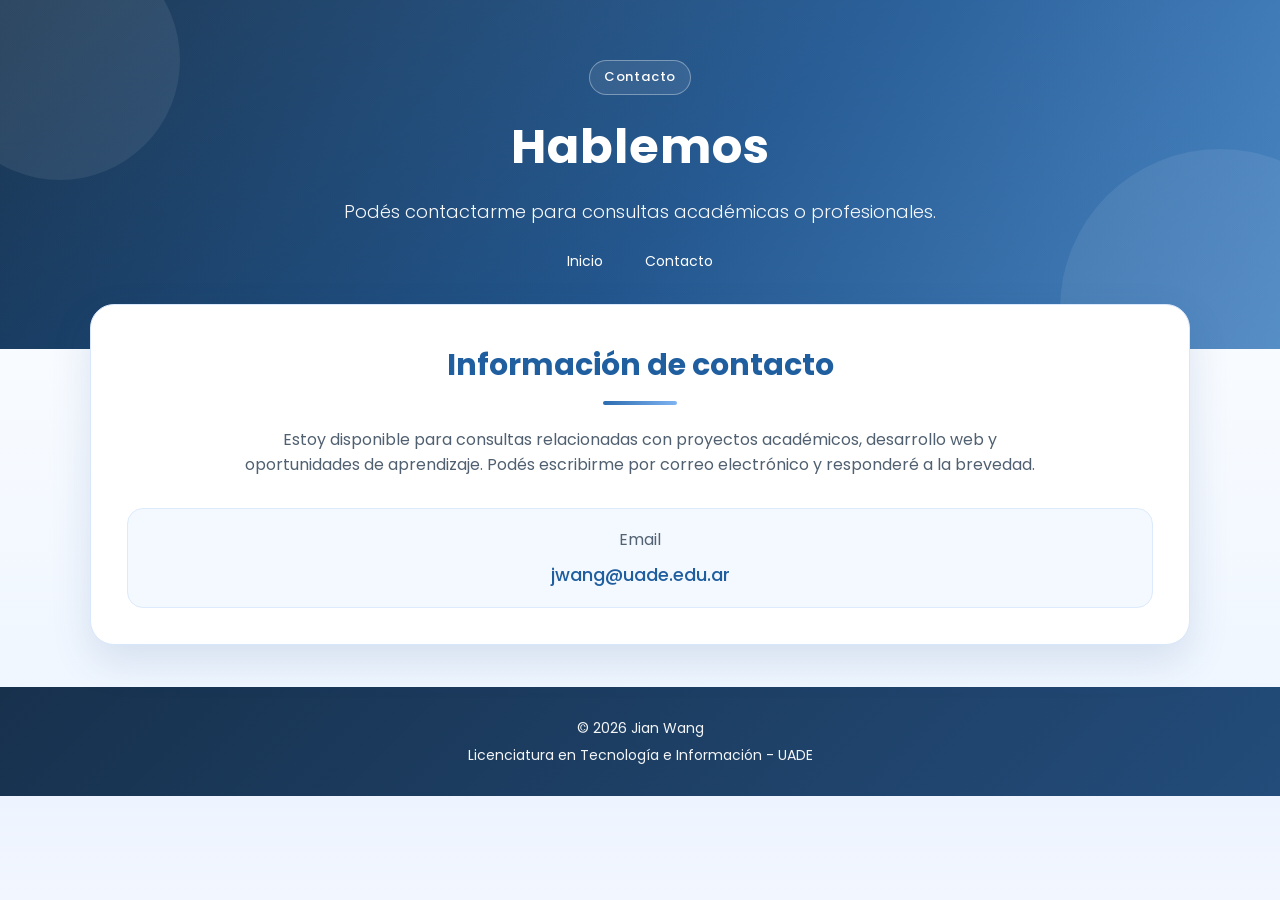
==== contact.html @ 48f53067 "add contact page" ====
<!DOCTYPE html>
<html lang="es">
<head>
  <meta charset="UTF-8">
  <meta name="viewport" content="width=device-width, initial-scale=1.0">
  <title>Contacto - Jian Wang</title>

  <link href="https://fonts.googleapis.com/css2?family=Poppins:wght@300;400;500;600;700&display=swap" rel="stylesheet">
  <link rel="stylesheet" href="styles.css">
</head>
<body>

  <header class="hero small-hero">
    <div class="hero-overlay"></div>
    <div class="hero-content">
      <p class="eyebrow">Contacto</p>
      <h1>Hablemos</h1>
      <p class="subtitle">
        Podés contactarme para consultas académicas o profesionales.
      </p>

      <nav class="nav">
        <a href="index.html">Inicio</a>
        <a href="contacto.html">Contacto</a>
      </nav>
    </div>
  </header>

  <main class="container">

    <section class="profile-card">
      <h2>Información de contacto</h2>

      <p class="section-text">
        Estoy disponible para consultas relacionadas con proyectos académicos, desarrollo web y oportunidades de aprendizaje.
        Podés escribirme por correo electrónico y responderé a la brevedad.
      </p>

      <div class="contact-box">
        <p>Email</p>
        <a href="mailto:jwang@uade.edu.ar">jwang@uade.edu.ar</a>
      </div>

    </section>

  </main>

  <footer>
    <p>&copy; 2026 Jian Wang</p>
    <p>Licenciatura en Tecnología e Información - UADE</p>
  </footer>

</body>
</html>
---- styles.css ----
/* ===== RESET ===== */
* {
  margin: 0;
  padding: 0;
  box-sizing: border-box;
}

/* ===== BODY ===== */
body {
  font-family: 'Poppins', sans-serif;
  background: linear-gradient(180deg, #eef4ff 0%, #f8fbff 45%, #edf5ff 100%);
  color: #1f2d3d;
  line-height: 1.6;
}

/* ===== HERO / HEADER ===== */
.hero {
  position: relative;
  overflow: hidden;
  background: linear-gradient(135deg, #16324f 0%, #245b96 55%, #4e8fd1 100%);
  color: white;
  text-align: center;
  padding: 80px 20px 90px;
}

.hero::before,
.hero::after {
  content: "";
  position: absolute;
  border-radius: 50%;
  background: rgba(255, 255, 255, 0.08);
}

.hero::before {
  width: 240px;
  height: 240px;
  top: -60px;
  left: -60px;
}

.hero::after {
  width: 320px;
  height: 320px;
  right: -100px;
  bottom: -120px;
}

.hero-overlay {
  position: absolute;
  inset: 0;
  background: linear-gradient(to bottom, rgba(255,255,255,0.03), rgba(0,0,0,0.08));
}

.hero-content {
  position: relative;
  z-index: 1;
  max-width: 900px;
  margin: 0 auto;
}

.eyebrow {
  display: inline-block;
  margin-bottom: 14px;
  padding: 6px 14px;
  border: 1px solid rgba(255,255,255,0.35);
  border-radius: 999px;
  font-size: 13px;
  font-weight: 500;
  letter-spacing: 0.8px;
  background: rgba(255,255,255,0.08);
}

.hero h1 {
  font-size: 48px;
  font-weight: 700;
  letter-spacing: 1px;
  margin-bottom: 12px;
}

.subtitle {
  max-width: 760px;
  margin: 0 auto;
  font-size: 18px;
  font-weight: 300;
  opacity: 0.96;
}

/* ===== MAIN ===== */
.container {
  width: min(1100px, calc(100% - 32px));
  margin: -45px auto 0;
  position: relative;
  z-index: 2;
}

/* ===== MAIN CARD ===== */
.profile-card {
  background: white;
  border: 1px solid #d8e7fb;
  border-radius: 24px;
  padding: 36px;
  box-shadow: 0 16px 40px rgba(32, 79, 138, 0.14);
  text-align: center;
}

.profile-card h2 {
  font-size: 30px;
  color: #1f5e9f;
  margin-bottom: 12px;
}

.profile-card h2::after {
  content: "";
  display: block;
  width: 74px;
  height: 4px;
  margin: 12px auto 0;
  border-radius: 999px;
  background: linear-gradient(90deg, #2b6cb0, #7fb3f1);
}

.section-text {
  max-width: 800px;
  margin: 22px auto 30px;
  font-size: 16px;
  color: #506070;
}

/* ===== IMAGE ===== */
.image-frame {
  background: linear-gradient(180deg, #f4f9ff 0%, #e8f1ff 100%);
  border: 1px solid #d9e8fb;
  padding: 22px;
  border-radius: 20px;
  box-shadow: inset 0 1px 0 rgba(255,255,255,0.8);
}

.image-frame img {
  display: block;
  width: 100%;
  max-width: 100%;
  border-radius: 14px;
  box-shadow: 0 10px 24px rgba(30, 58, 95, 0.14);
  transition: transform 0.3s ease, box-shadow 0.3s ease;
}

.image-frame img:hover {
  transform: scale(1.015);
  box-shadow: 0 16px 30px rgba(30, 58, 95, 0.18);
}

/* ===== SECOND SECTION ===== */
.info-grid {
  display: grid;
  grid-template-columns: repeat(2, 1fr);
  gap: 22px;
  margin-top: 26px;
}

.info-box {
  background: white;
  border: 1px solid #d8e7fb;
  border-radius: 20px;
  padding: 28px;
  box-shadow: 0 10px 24px rgba(32, 79, 138, 0.09);
}

.info-box h3 {
  font-size: 22px;
  color: #1f5e9f;
  margin-bottom: 12px;
}

.info-box p,
.info-box li {
  color: #526273;
  font-size: 15px;
}

.info-box ul {
  list-style: none;
  padding-left: 0;
}

.info-box li {
  margin-bottom: 10px;
  padding: 10px 14px;
  border-radius: 12px;
  background: #f4f9ff;
  border: 1px solid #dceafb;
}

/* ===== FOOTER ===== */
footer {
  margin-top: 42px;
  padding: 26px 20px;
  text-align: center;
  color: white;
  background: linear-gradient(135deg, #17314d, #234c7a);
}

footer p {
  margin: 4px 0;
  font-size: 14px;
  opacity: 0.95;
}

/* ===== RESPONSIVE ===== */
@media (max-width: 768px) {
  .hero {
    padding: 64px 18px 76px;
  }

  .hero h1 {
    font-size: 36px;
  }

  .subtitle {
    font-size: 16px;
  }

  .container {
    width: min(100% - 20px, 1100px);
    margin-top: -35px;
  }

  .profile-card {
    padding: 24px;
    border-radius: 20px;
  }

  .profile-card h2 {
    font-size: 26px;
  }

  .info-grid {
    grid-template-columns: 1fr;
  }

  .info-box {
    padding: 22px;
  }
}

/* ===== NAV ===== */
.nav {
  margin-top: 18px;
  display: flex;
  justify-content: center;
  gap: 18px;
}

.nav a {
  color: white;
  text-decoration: none;
  font-size: 14px;
  padding: 6px 12px;
  border-radius: 999px;
  transition: background 0.25s ease;
}

.nav a:hover {
  background: rgba(255,255,255,0.15);
}

/* ===== EXTRA SECTION ===== */
.extra-section {
  display: grid;
  gap: 22px;
  margin-top: 26px;
}

.info-box.full {
  width: 100%;
}

/* ===== SMALL HERO ===== */
.small-hero {
  padding: 60px 20px 70px;
}

/* ===== CONTACT BOX ===== */
.contact-box {
  margin-top: 24px;
  padding: 18px;
  border-radius: 16px;
  background: #f4f9ff;
  border: 1px solid #dceafb;
  text-align: center;
}

.contact-box p {
  margin-bottom: 8px;
  color: #526273;
}

.contact-box a {
  font-size: 18px;
  font-weight: 500;
  color: #1f5e9f;
  text-decoration: none;
}

.contact-box a:hover {
  text-decoration: underline;
}
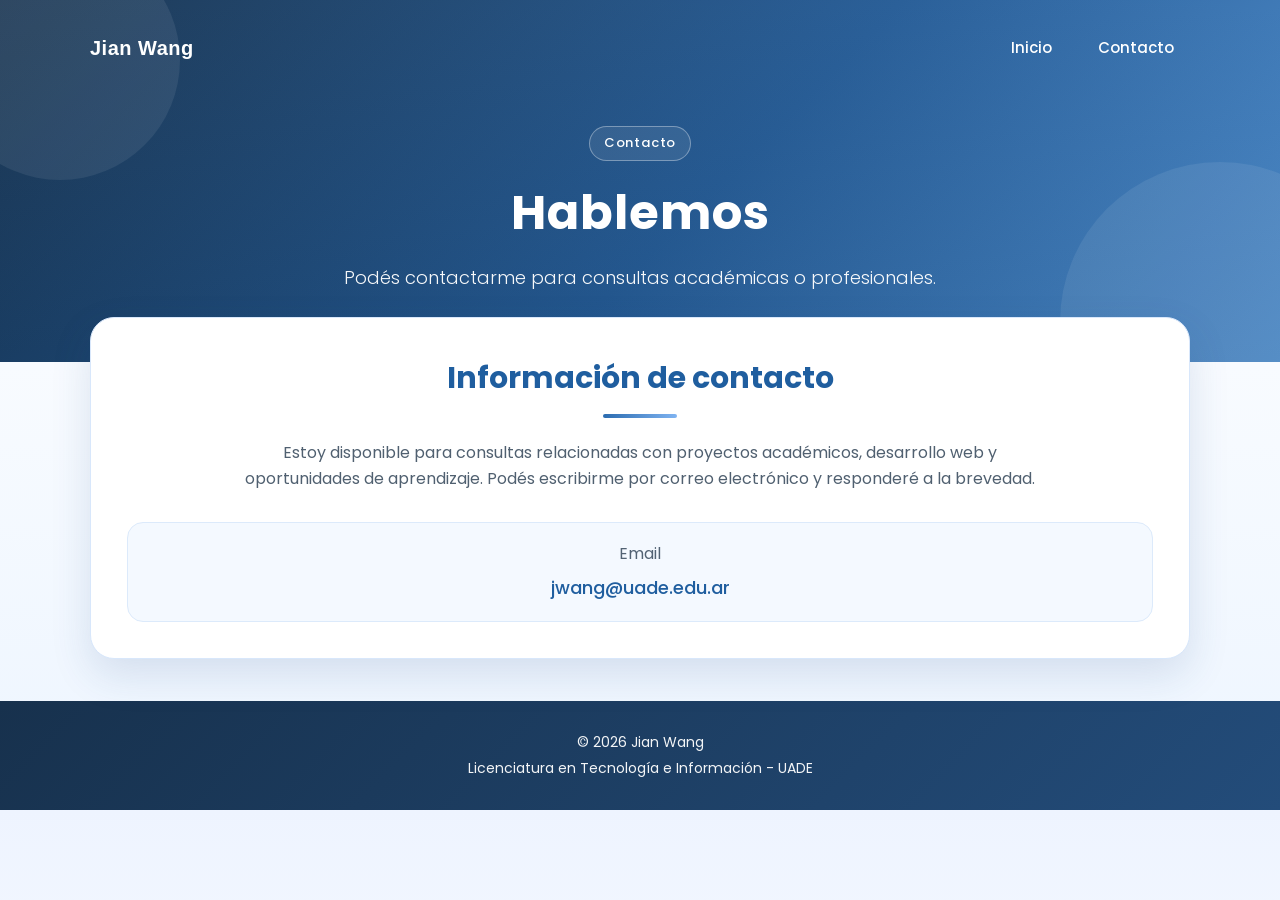
==== commit e395b875: "change navegation" ====
--- a/contact.html
+++ b/contact.html
@@ -12,22 +12,26 @@
 
   <header class="hero small-hero">
     <div class="hero-overlay"></div>
+
+    <nav class="top-nav">
+      <a href="index.html" class="logo">Jian Wang</a>
+
+      <div class="nav-links">
+        <a href="index.html">Inicio</a>
+        <a href="contact.html">Contacto</a>
+      </div>
+    </nav>
+
     <div class="hero-content">
       <p class="eyebrow">Contacto</p>
       <h1>Hablemos</h1>
       <p class="subtitle">
         Podés contactarme para consultas académicas o profesionales.
       </p>
-
-      <nav class="nav">
-        <a href="index.html">Inicio</a>
-        <a href="contacto.html">Contacto</a>
-      </nav>
     </div>
   </header>
 
   <main class="container">
-
     <section class="profile-card">
       <h2>Información de contacto</h2>
 
@@ -40,9 +44,7 @@
         <p>Email</p>
         <a href="mailto:jwang@uade.edu.ar">jwang@uade.edu.ar</a>
       </div>
-
     </section>
-
   </main>
 
   <footer>
--- a/styles.css
+++ b/styles.css
@@ -20,7 +20,11 @@
   background: linear-gradient(135deg, #16324f 0%, #245b96 55%, #4e8fd1 100%);
   color: white;
   text-align: center;
-  padding: 80px 20px 90px;
+  padding: 28px 20px 90px;
+}
+
+.small-hero {
+  padding-bottom: 70px;
 }
 
 .hero::before,
@@ -51,6 +55,46 @@
   background: linear-gradient(to bottom, rgba(255,255,255,0.03), rgba(0,0,0,0.08));
 }
 
+/* ===== TOP NAV ===== */
+.top-nav {
+  position: relative;
+  z-index: 2;
+  width: min(1100px, calc(100% - 32px));
+  margin: 0 auto 58px;
+  display: flex;
+  justify-content: space-between;
+  align-items: center;
+}
+
+.logo {
+  color: white;
+  text-decoration: none;
+  font-size: 20px;
+  font-weight: 600;
+  letter-spacing: 0.5px;
+}
+
+.nav-links {
+  display: flex;
+  gap: 14px;
+}
+
+.nav-links a {
+  color: white;
+  text-decoration: none;
+  font-size: 15px;
+  font-weight: 500;
+  padding: 8px 16px;
+  border-radius: 999px;
+  transition: background 0.25s ease, transform 0.25s ease;
+}
+
+.nav-links a:hover {
+  background: rgba(255,255,255,0.16);
+  transform: translateY(-1px);
+}
+
+/* ===== HERO CONTENT ===== */
 .hero-content {
   position: relative;
   z-index: 1;
@@ -128,9 +172,11 @@
 
 /* ===== IMAGE ===== */
 .image-frame {
+  max-width: 820px;
+  margin: 0 auto;
   background: linear-gradient(180deg, #f4f9ff 0%, #e8f1ff 100%);
   border: 1px solid #d9e8fb;
-  padding: 22px;
+  padding: 18px;
   border-radius: 20px;
   box-shadow: inset 0 1px 0 rgba(255,255,255,0.8);
 }
@@ -138,18 +184,18 @@
 .image-frame img {
   display: block;
   width: 100%;
-  max-width: 100%;
+  height: auto;
   border-radius: 14px;
   box-shadow: 0 10px 24px rgba(30, 58, 95, 0.14);
   transition: transform 0.3s ease, box-shadow 0.3s ease;
 }
 
 .image-frame img:hover {
-  transform: scale(1.015);
+  transform: scale(1.01);
   box-shadow: 0 16px 30px rgba(30, 58, 95, 0.18);
 }
 
-/* ===== SECOND SECTION ===== */
+/* ===== INFO GRID ===== */
 .info-grid {
   display: grid;
   grid-template-columns: repeat(2, 1fr);
@@ -190,79 +236,6 @@
   border: 1px solid #dceafb;
 }
 
-/* ===== FOOTER ===== */
-footer {
-  margin-top: 42px;
-  padding: 26px 20px;
-  text-align: center;
-  color: white;
-  background: linear-gradient(135deg, #17314d, #234c7a);
-}
-
-footer p {
-  margin: 4px 0;
-  font-size: 14px;
-  opacity: 0.95;
-}
-
-/* ===== RESPONSIVE ===== */
-@media (max-width: 768px) {
-  .hero {
-    padding: 64px 18px 76px;
-  }
-
-  .hero h1 {
-    font-size: 36px;
-  }
-
-  .subtitle {
-    font-size: 16px;
-  }
-
-  .container {
-    width: min(100% - 20px, 1100px);
-    margin-top: -35px;
-  }
-
-  .profile-card {
-    padding: 24px;
-    border-radius: 20px;
-  }
-
-  .profile-card h2 {
-    font-size: 26px;
-  }
-
-  .info-grid {
-    grid-template-columns: 1fr;
-  }
-
-  .info-box {
-    padding: 22px;
-  }
-}
-
-/* ===== NAV ===== */
-.nav {
-  margin-top: 18px;
-  display: flex;
-  justify-content: center;
-  gap: 18px;
-}
-
-.nav a {
-  color: white;
-  text-decoration: none;
-  font-size: 14px;
-  padding: 6px 12px;
-  border-radius: 999px;
-  transition: background 0.25s ease;
-}
-
-.nav a:hover {
-  background: rgba(255,255,255,0.15);
-}
-
 /* ===== EXTRA SECTION ===== */
 .extra-section {
   display: grid;
@@ -272,11 +245,6 @@
 
 .info-box.full {
   width: 100%;
-}
-
-/* ===== SMALL HERO ===== */
-.small-hero {
-  padding: 60px 20px 70px;
 }
 
 /* ===== CONTACT BOX ===== */
@@ -303,4 +271,97 @@
 
 .contact-box a:hover {
   text-decoration: underline;
+}
+
+/* ===== FOOTER ===== */
+footer {
+  margin-top: 42px;
+  padding: 26px 20px;
+  text-align: center;
+  color: white;
+  background: linear-gradient(135deg, #17314d, #234c7a);
+}
+
+footer p {
+  margin: 4px 0;
+  font-size: 14px;
+  opacity: 0.95;
+}
+
+/* ===== RESPONSIVE ===== */
+@media (max-width: 768px) {
+  .hero {
+    padding: 22px 18px 76px;
+  }
+
+  .top-nav {
+    width: 100%;
+    margin-bottom: 44px;
+  }
+
+  .logo {
+    font-size: 18px;
+  }
+
+  .nav-links {
+    gap: 8px;
+  }
+
+  .nav-links a {
+    font-size: 14px;
+    padding: 7px 12px;
+  }
+
+  .hero h1 {
+    font-size: 36px;
+  }
+
+  .subtitle {
+    font-size: 16px;
+  }
+
+  .container {
+    width: min(100% - 20px, 1100px);
+    margin-top: -35px;
+  }
+
+  .profile-card {
+    padding: 24px;
+    border-radius: 20px;
+  }
+
+  .profile-card h2 {
+    font-size: 26px;
+  }
+
+  .image-frame {
+    padding: 12px;
+  }
+
+  .info-grid {
+    grid-template-columns: 1fr;
+  }
+
+  .info-box {
+    padding: 22px;
+  }
+}
+
+@media (max-width: 480px) {
+  .top-nav {
+    flex-direction: column;
+    gap: 14px;
+  }
+
+  .hero h1 {
+    font-size: 32px;
+  }
+
+  .subtitle {
+    font-size: 15px;
+  }
+
+  .profile-card {
+    padding: 20px;
+  }
 }
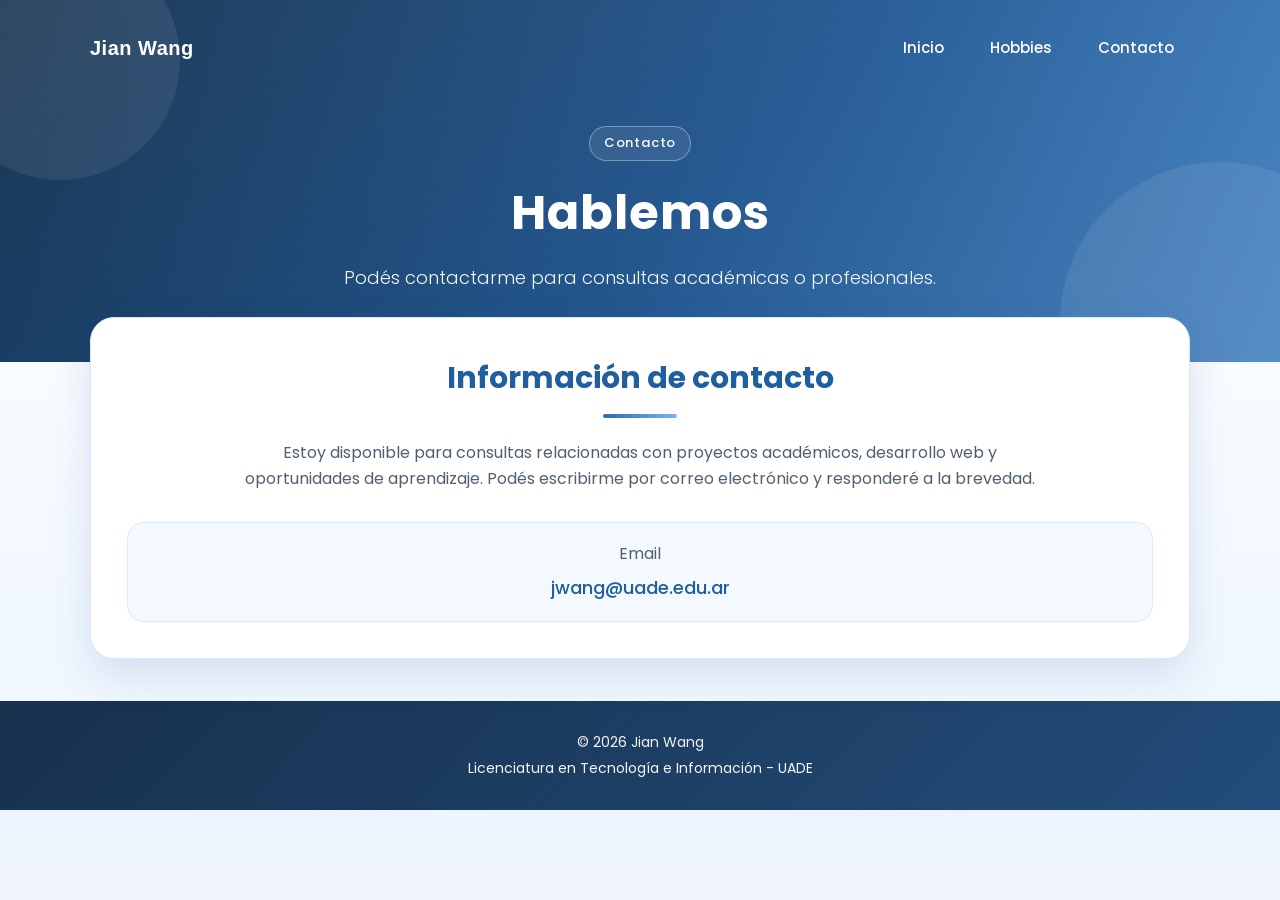
==== commit 3efe4448: "add hobbies page" ====
--- a/contact.html
+++ b/contact.html
@@ -16,8 +16,17 @@
     <nav class="top-nav">
       <a href="index.html" class="logo">Jian Wang</a>
 
+      <input type="checkbox" id="menu-toggle" class="menu-toggle">
+
+      <label for="menu-toggle" class="hamburger">
+        <span></span>
+        <span></span>
+        <span></span>
+      </label>
+
       <div class="nav-links">
         <a href="index.html">Inicio</a>
+        <a href="hobbies.html">Hobbies</a>
         <a href="contact.html">Contacto</a>
       </div>
     </nav>
--- a/styles.css
+++ b/styles.css
@@ -58,7 +58,7 @@
 /* ===== TOP NAV ===== */
 .top-nav {
   position: relative;
-  z-index: 2;
+  z-index: 5;
   width: min(1100px, calc(100% - 32px));
   margin: 0 auto 58px;
   display: flex;
@@ -92,6 +92,33 @@
 .nav-links a:hover {
   background: rgba(255,255,255,0.16);
   transform: translateY(-1px);
+}
+
+/* ===== HAMBURGER ===== */
+.menu-toggle {
+  display: none;
+}
+
+.hamburger {
+  display: none;
+  width: 42px;
+  height: 42px;
+  border-radius: 12px;
+  border: 1px solid rgba(255,255,255,0.28);
+  background: rgba(255,255,255,0.08);
+  cursor: pointer;
+  align-items: center;
+  justify-content: center;
+  flex-direction: column;
+  gap: 5px;
+}
+
+.hamburger span {
+  width: 22px;
+  height: 2px;
+  background: white;
+  border-radius: 999px;
+  transition: transform 0.3s ease, opacity 0.3s ease;
 }
 
 /* ===== HERO CONTENT ===== */
@@ -303,13 +330,51 @@
     font-size: 18px;
   }
 
+  .hamburger {
+    display: flex;
+  }
+
   .nav-links {
+    position: absolute;
+    top: 54px;
+    right: 0;
+    width: 210px;
+    padding: 14px;
+    border-radius: 18px;
+    background: rgba(22, 50, 79, 0.96);
+    backdrop-filter: blur(10px);
+    box-shadow: 0 16px 34px rgba(0, 0, 0, 0.22);
+    flex-direction: column;
     gap: 8px;
+
+    opacity: 0;
+    transform: translateY(-12px);
+    pointer-events: none;
   }
 
   .nav-links a {
+    display: block;
+    text-align: left;
     font-size: 14px;
-    padding: 7px 12px;
+    padding: 10px 14px;
+  }
+
+  .menu-toggle:checked ~ .nav-links {
+    opacity: 1;
+    transform: translateY(0);
+    pointer-events: auto;
+  }
+
+  .menu-toggle:checked + .hamburger span:nth-child(1) {
+    transform: translateY(7px) rotate(45deg);
+  }
+
+  .menu-toggle:checked + .hamburger span:nth-child(2) {
+    opacity: 0;
+  }
+
+  .menu-toggle:checked + .hamburger span:nth-child(3) {
+    transform: translateY(-7px) rotate(-45deg);
   }
 
   .hero h1 {
@@ -349,7 +414,7 @@
 
 @media (max-width: 480px) {
   .top-nav {
-    flex-direction: column;
+    flex-direction: row;
     gap: 14px;
   }
 
@@ -364,4 +429,66 @@
   .profile-card {
     padding: 20px;
   }
+
+  .nav-links {
+    width: 100%;
+    left: 0;
+    right: 0;
+  }
+}
+
+/* ===== HOBBIES PAGE ===== */
+.hobbies-grid {
+  display: grid;
+  grid-template-columns: repeat(2, 1fr);
+  gap: 24px;
+  margin-top: 28px;
+}
+
+.hobby-card {
+  overflow: hidden;
+  background: #f4f9ff;
+  border: 1px solid #dceafb;
+  border-radius: 20px;
+  box-shadow: 0 10px 24px rgba(32, 79, 138, 0.09);
+  transition: transform 0.25s ease, box-shadow 0.25s ease;
+}
+
+.hobby-card:hover {
+  transform: translateY(-4px);
+  box-shadow: 0 16px 30px rgba(32, 79, 138, 0.14);
+}
+
+.hobby-card img {
+  display: block;
+  width: 100%;
+  height: 220px;
+  object-fit: cover;
+}
+
+.hobby-content {
+  padding: 22px;
+  text-align: left;
+}
+
+.hobby-content h3 {
+  font-size: 22px;
+  color: #1f5e9f;
+  margin-bottom: 10px;
+}
+
+.hobby-content p {
+  color: #526273;
+  font-size: 15px;
+}
+
+/* RESPONSIVE HOBBIES */
+@media (max-width: 768px) {
+  .hobbies-grid {
+    grid-template-columns: 1fr;
+  }
+
+  .hobby-card img {
+    height: 200px;
+  }
 }
